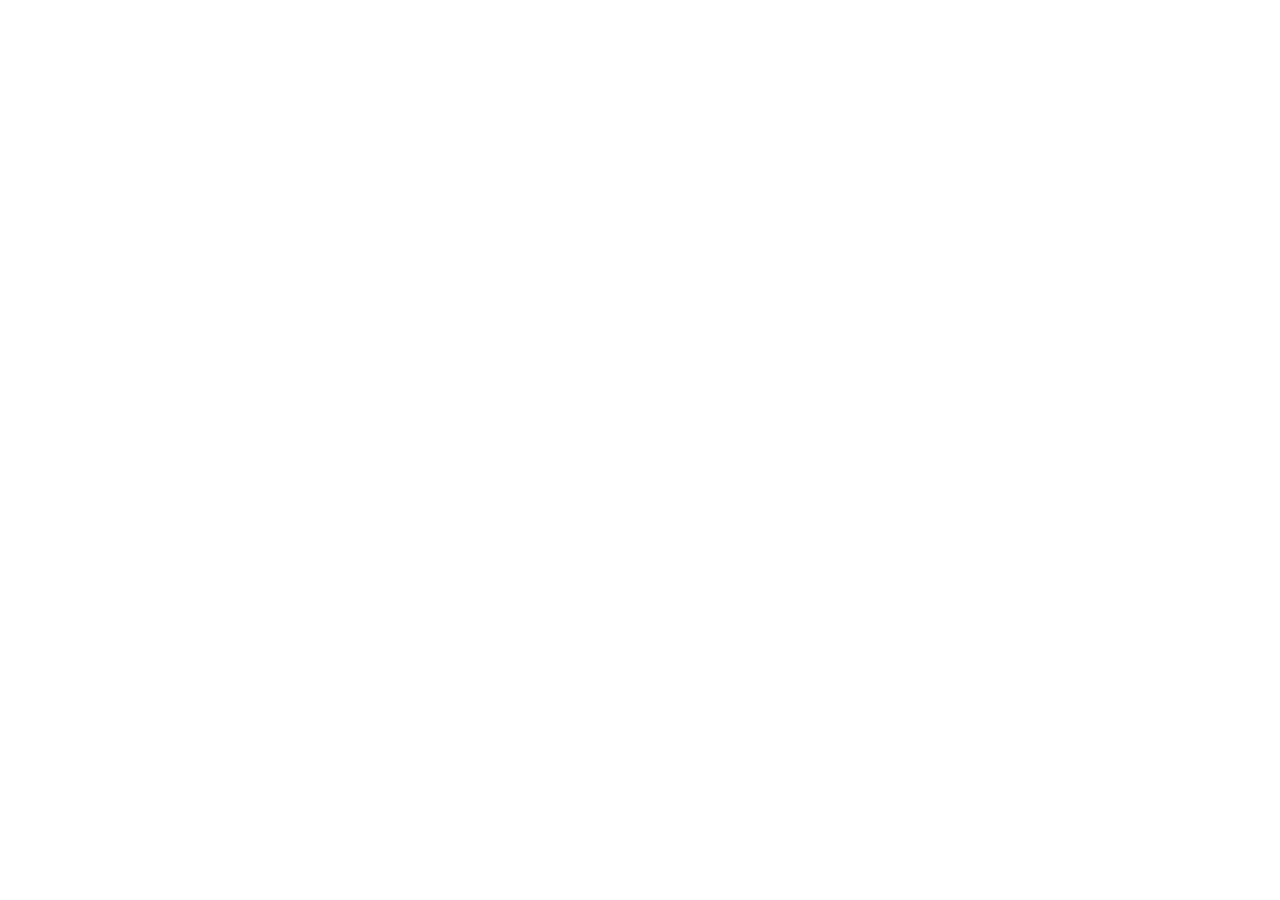
==== index.html @ 8cbff107 "atualizações" ====
<!DOCTYPE html>
<html lang="pt-br">
<head>
    <meta charset="UTF-8">
    <meta name="viewport" content="width=device-width, initial-scale=1.0">
    <link rel="shortcut icon" href="favicon.ico" type="image/x-icon">
    <link rel="stylesheet" href="style.css">
    <title>Projeto de redes sociais</title>
</head>
<body>
    
</body>
</html>
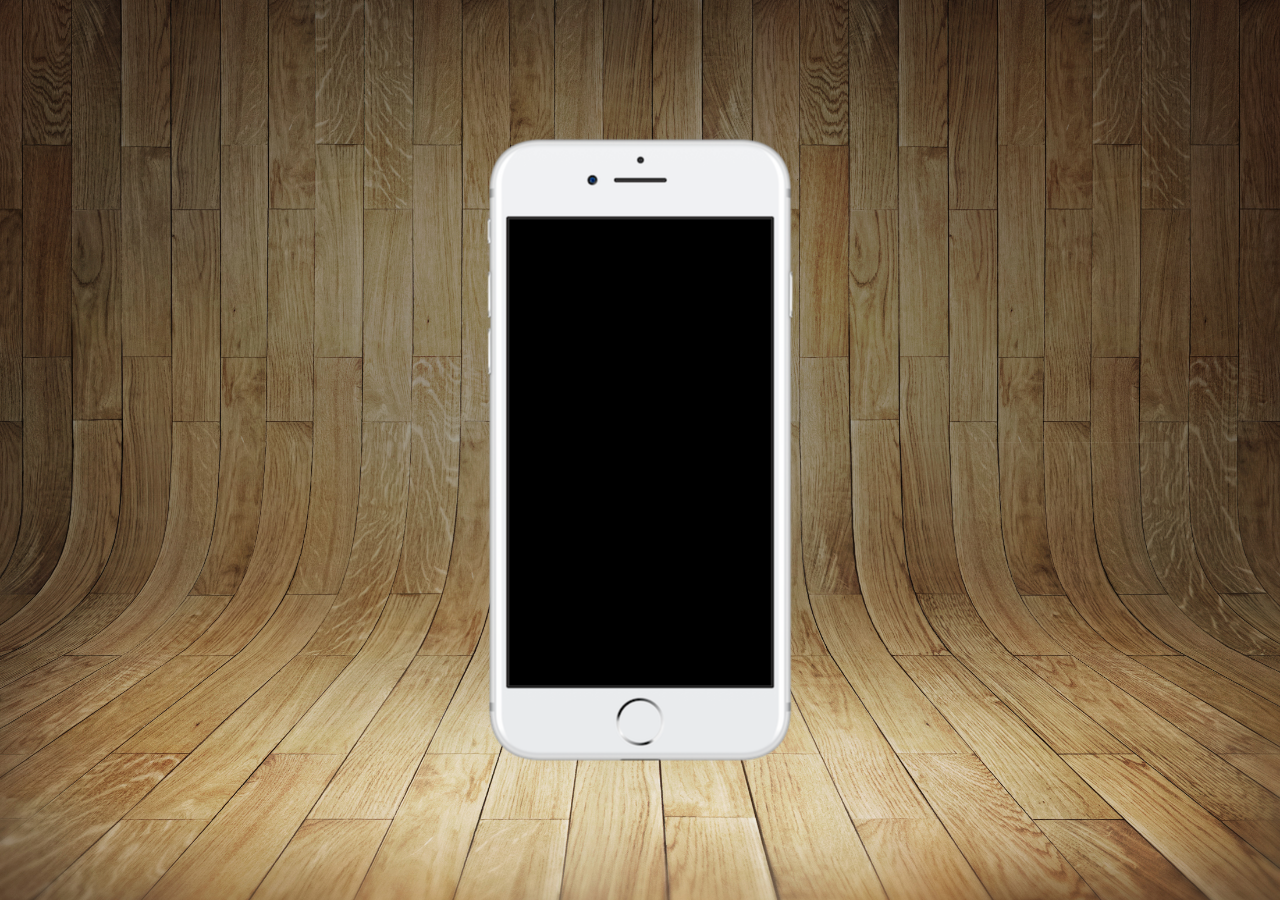
==== commit a9e80032: "atualizacoes" ====
--- a/index.html
+++ b/index.html
@@ -8,6 +8,13 @@
     <title>Projeto de redes sociais</title>
 </head>
 <body>
-    
+    <main>
+        <section id="telefone">
+            
+        </section>
+        <section id="redes sociais">
+
+        </section>
+    </main>
 </body>
 </html>
--- a/style.css
+++ b/style.css
@@ -0,0 +1,35 @@
+@charset "UTF-8";
+
+* {
+    margin: 0px;
+    padding: 0px;
+    font-family: Arial, Helvetica, sans-serif;
+}
+
+html, body {
+    height: 100%;
+    width: 100%;
+    background-color: rgb(0, 0, 0);
+}
+
+body {
+    background: url(imagens/fundo-madeira.jpg) no-repeat top center;
+    background-size: cover;
+    background-attachment: fixed;
+}
+
+main {
+    position: relative;
+    height: 100vh;
+}
+
+section#telefone {
+    position: absolute;
+    left: 50%;
+    top: 50%;
+    transform: translate(-50%, -50%);
+
+    height: 627px;
+    width: 311px;
+    background: url(imagens/frame-iphone.png) no-repeat;
+}
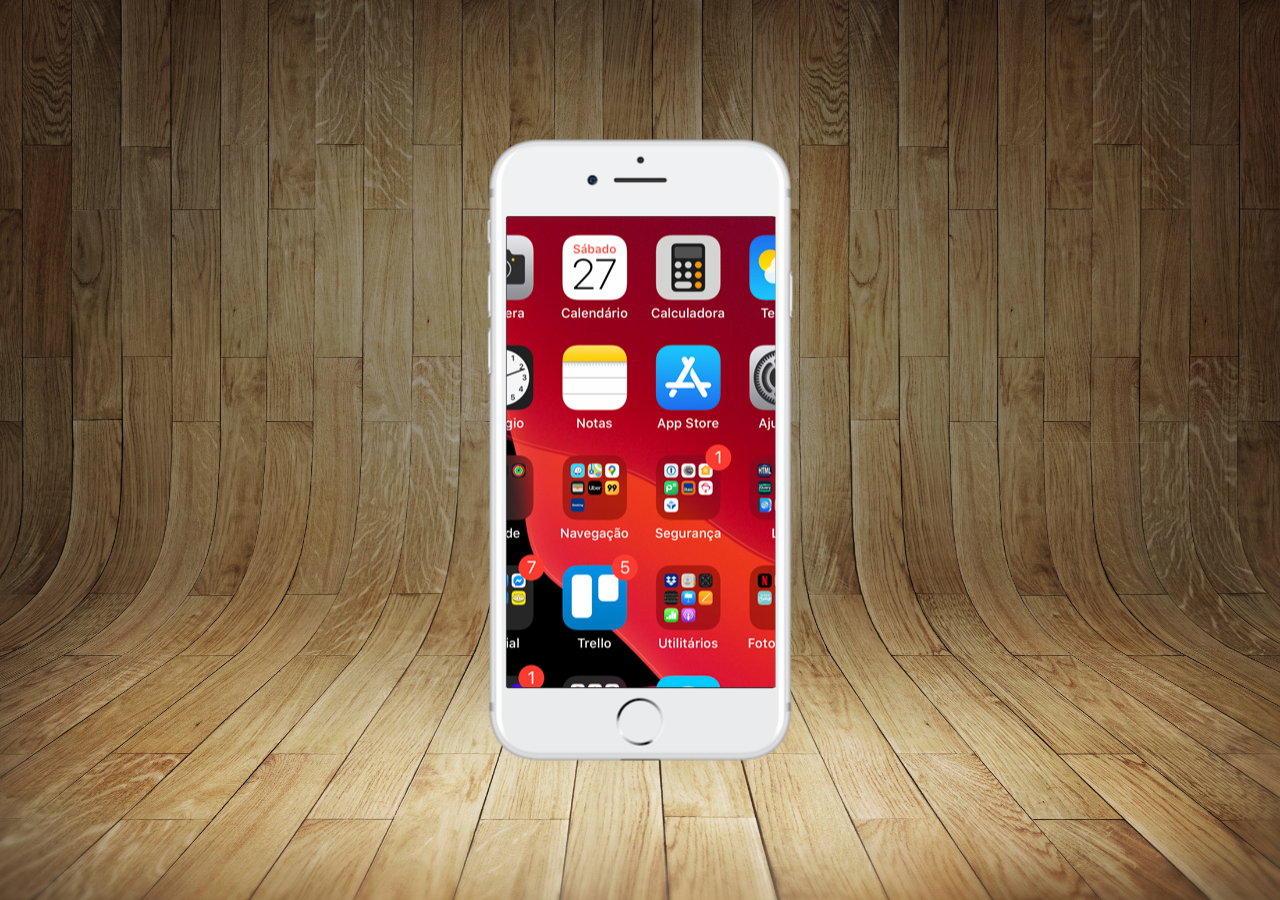
==== commit a935b23f: "atuaizacoes das telas" ====
--- a/index.html
+++ b/index.html
@@ -10,7 +10,7 @@
 <body>
     <main>
         <section id="telefone">
-            
+            <iframe src="home.html" name="tela" id="tela" frameborder="0"></iframe>
         </section>
         <section id="redes sociais">
 
--- a/style.css
+++ b/style.css
@@ -7,8 +7,8 @@
 }
 
 html, body {
-    height: 100%;
-    width: 100%;
+    height: 100vh;
+    width: 100vw;
     background-color: rgb(0, 0, 0);
 }
 
@@ -31,5 +31,13 @@
 
     height: 627px;
     width: 311px;
-    background: url(imagens/frame-iphone.png) no-repeat;
+    background: url(imagens/frame-iphone.png) no-repeat ;
 }
+
+iframe#tela {
+    position: relative;
+    top: 80px;
+    left: 22px;
+    width: 269px;
+    height: 471px;
+}
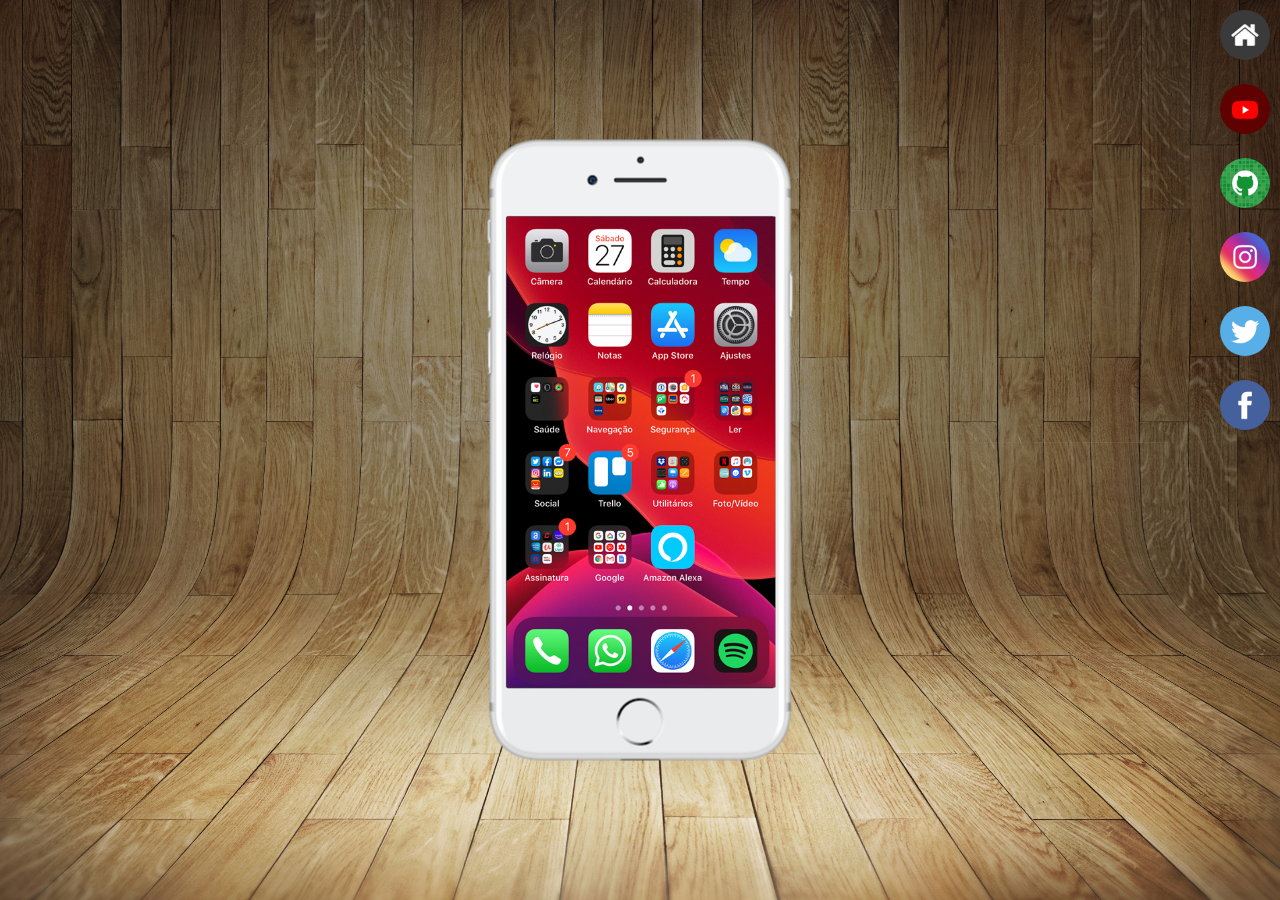
==== commit 6398bbd8: "atualizacoes" ====
--- a/index.html
+++ b/index.html
@@ -12,8 +12,13 @@
         <section id="telefone">
             <iframe src="home.html" name="tela" id="tela" frameborder="0"></iframe>
         </section>
-        <section id="redes sociais">
-
+        <section id="redes-sociais">
+            <a href="#" target="tela"><img src="imagens/logo-home.jpg" alt="Home"></a> <br>
+            <a href="#" target="tela"><img src="imagens/logo-youtube.jpg" alt="youtube"></a> <br>
+            <a href="#" target="tela"><img src="imagens/logo-github.jpg" alt="github"></a> <br>
+            <a href="#" target="tela"><img src="imagens/logo-instagram.jpg" alt="instagram"></a> <br>
+            <a href="#" target="tela"><img src="imagens/logo-twitter.jpg" alt="twitter"></a> <br>
+            <a href="#" target="tela"><img src="imagens/logo-facebook.jpg" alt="facebook"></a>
         </section>
     </main>
 </body>
--- a/style.css
+++ b/style.css
@@ -41,3 +41,22 @@
     width: 269px;
     height: 471px;
 }
+
+section#redes-sociais {
+    text-align: right;
+}
+
+section#redes-sociais img {
+    width: 50px;
+    margin: 10px;
+    border-radius: 50%;
+    box-shadow: 2x 2px 5px black;
+
+}
+
+section#redes-sociais img:hover {
+    border: 2px solid rgb(255, 255, 255);
+    transform: translate(-3px, -3px);
+    box-shadow: 5px 5px 10px black;
+    transition: 1s;
+}
